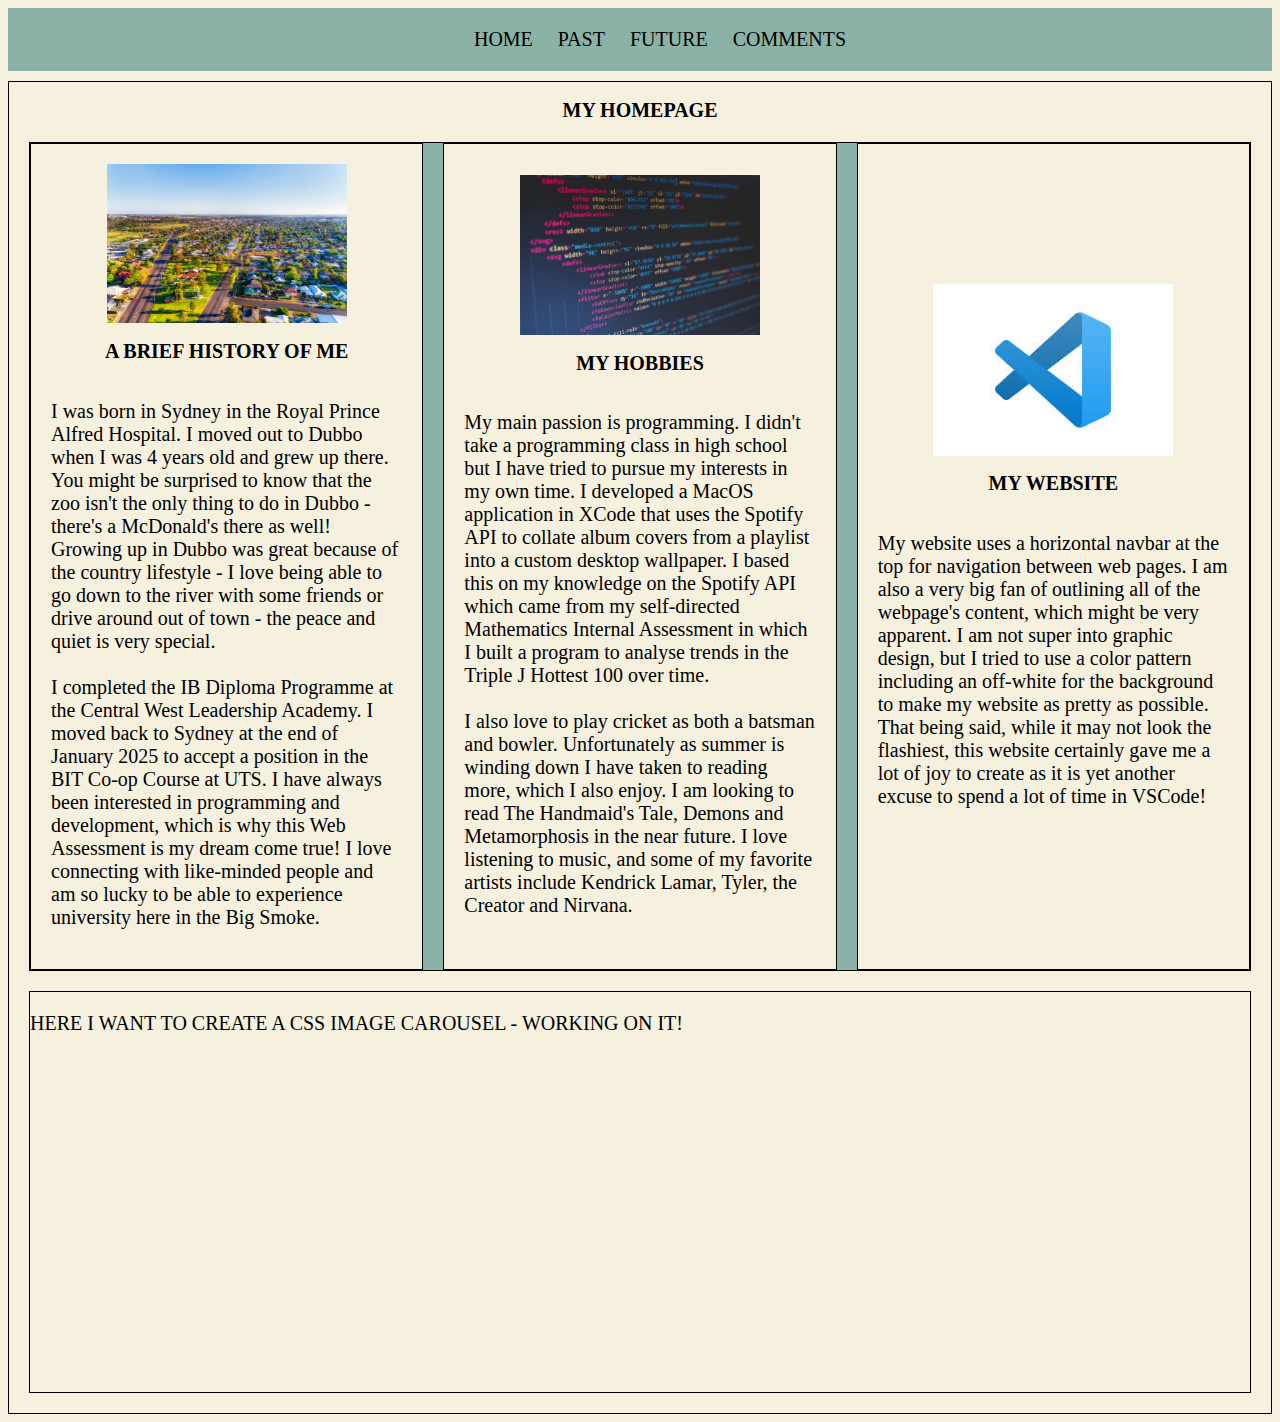
==== index.html @ bddf739b "draftCommit2" ====
<!DOCTYPE html>
<html>
    <head>
        <link rel="stylesheet" href="websystems.css"></link>
        <title>INDEX</title>
    </head>
    <body id="container">
        <div class="menu">
            <ul>
                <li class="menuListItems"><a href="index.html">HOME</a></li>
                <li class="menuListItems"><a href="past.html">PAST</a></li>
                <li class="menuListItems"><a href="future.html">FUTURE</a></li>
                <li class="menuListItems"><a href="comments.html">COMMENTS</a></li>
            </ul>
        </div>

        <div id="body">
            <h2>MY HOMEPAGE</h2>
            <div class="row">
                <div class="column">
                    <img src="dubbo.jpeg" alt="DUBBO">
                    <h2>A BRIEF HISTORY OF ME</h2>
                    <p>I was born in Sydney in the Royal Prince Alfred Hospital. I moved out to Dubbo
                        when I was 4 years old and grew up there. You might be surprised to know that 
                        the zoo isn't the only thing to do in Dubbo - there's a McDonald's there as well!
                        Growing up in Dubbo was great because of the country lifestyle - I love being able
                        to go down to the river with some friends or drive around out of town - the peace
                        and quiet is very special.

                        <br>
                        <br>

                        I completed the IB Diploma Programme at the Central West Leadership Academy. I moved 
                        back to Sydney at the end of January 2025 to accept a position in the BIT Co-op Course
                        at UTS. I have always been interested in programming and development, which is why this 
                        Web Assessment is my dream come true! I love connecting with like-minded people and am
                        so lucky to be able to experience university here in the Big Smoke.
                    </p> 
                </div>

                <div class="column">
                    <img src="programming.png" alt="PROGRAMMING">
                    <h2>MY HOBBIES</h2>
                    <p>My main passion is programming. I didn't take a programming class in high school but I
                        have tried to pursue my interests in my own time. I developed a MacOS application in XCode
                        that uses the Spotify API to collate album covers from a playlist into a custom desktop
                        wallpaper. I based this on my knowledge on the Spotify API which came from my self-directed 
                        Mathematics Internal Assessment in which I built a program to analyse trends in the Triple J 
                        Hottest 100 over time. 

                        <br><br>

                        I also love to play cricket as both a batsman and bowler. Unfortunately as summer is winding down
                        I have taken to reading more, which I also enjoy. I am looking to read The Handmaid's Tale, Demons
                        and Metamorphosis in the near future. I love listening to music, and some of my favorite artists include
                        Kendrick Lamar, Tyler, the Creator and Nirvana.
                    </p> 
                </div>

                <div class="column">
                    <img src="vscode.jpg" alt="VSCODE">
                    <h2>MY WEBSITE</h2>
                    <p>My website uses a horizontal navbar at the top for navigation between web pages. I am also a very big fan of 
                        outlining all of the webpage's content, which might be very apparent. I am not super into graphic design, but 
                        I tried to use a color pattern including an off-white for the background to make my website as pretty as possible.
                        That being said, while it may not look the flashiest, this website certainly gave me a lot of joy to create as it
                        is yet another excuse to spend a lot of time in VSCode!
                    </p> 
                </div>
            </div>

            <div class="carousel">
                <p>HERE I WANT TO CREATE A CSS IMAGE CAROUSEL - WORKING ON IT!</p>
            </div>
        </div>
    </body>
</html>
---- websystems.css ----
* {
    font-family: Verdana;
    font-size: 20px;
}

a {
    color: black;
    text-decoration: none;
}

a:hover {
    text-decoration: underline;
    font-style: italic;
}

a:active{
    color: blue;
}

#container {
    display: flex;
    flex-direction: column;
    gap: 0.5em;
    height: 100%;
    background-color: #F6F1DE;
    overflow: auto;
}

.menu {
    list-style-type: none;
    text-align: center;
    background-color: #8AB2A6;
}

.menuListItems {
    display: inline;
    padding: 0.5em;
}

#body {
    background-color: #F6F1DE;
    border: 1px solid black;
    flex-direction: column;
    flex-grow: 1;
}

#body h2 {
    text-align: center;
}

.row {
    display: flex;
    gap: 1em;
    background-color: #8AB2A6;
    border: 1px solid black;
    height: auto;
    min-height: 10em;
    margin: 1em;
    flex: 1;
    justify-content: center;
}

.column {
    flex: 1;
    background-color: #F6F1DE;
    padding: 1em;
    box-sizing: border-box;
    border: 1px solid black;
    display: flex;
    flex-direction: column;
    align-items: center;
    justify-content: center;
}

.column img {
    width: 12em;
}

.carousel {
    margin: 1em;
    height: 20em;
    background-color: #F6F1DE;
    border: 1px solid black;
}

.insertedRow {
    border: 1px solid black;
    width: 100%;
    flex: 1;
    padding: 0.5em;
    align-items: center;
    justify-content: center;
}

.separatedImage {
    margin: 1em;
}

#fullstack {
    width: 20em;
}

table, th, td {
    border: 1px solid black;
    border-collapse: collapse;
}

#descriptionStyles {
    flex-direction: column;
}
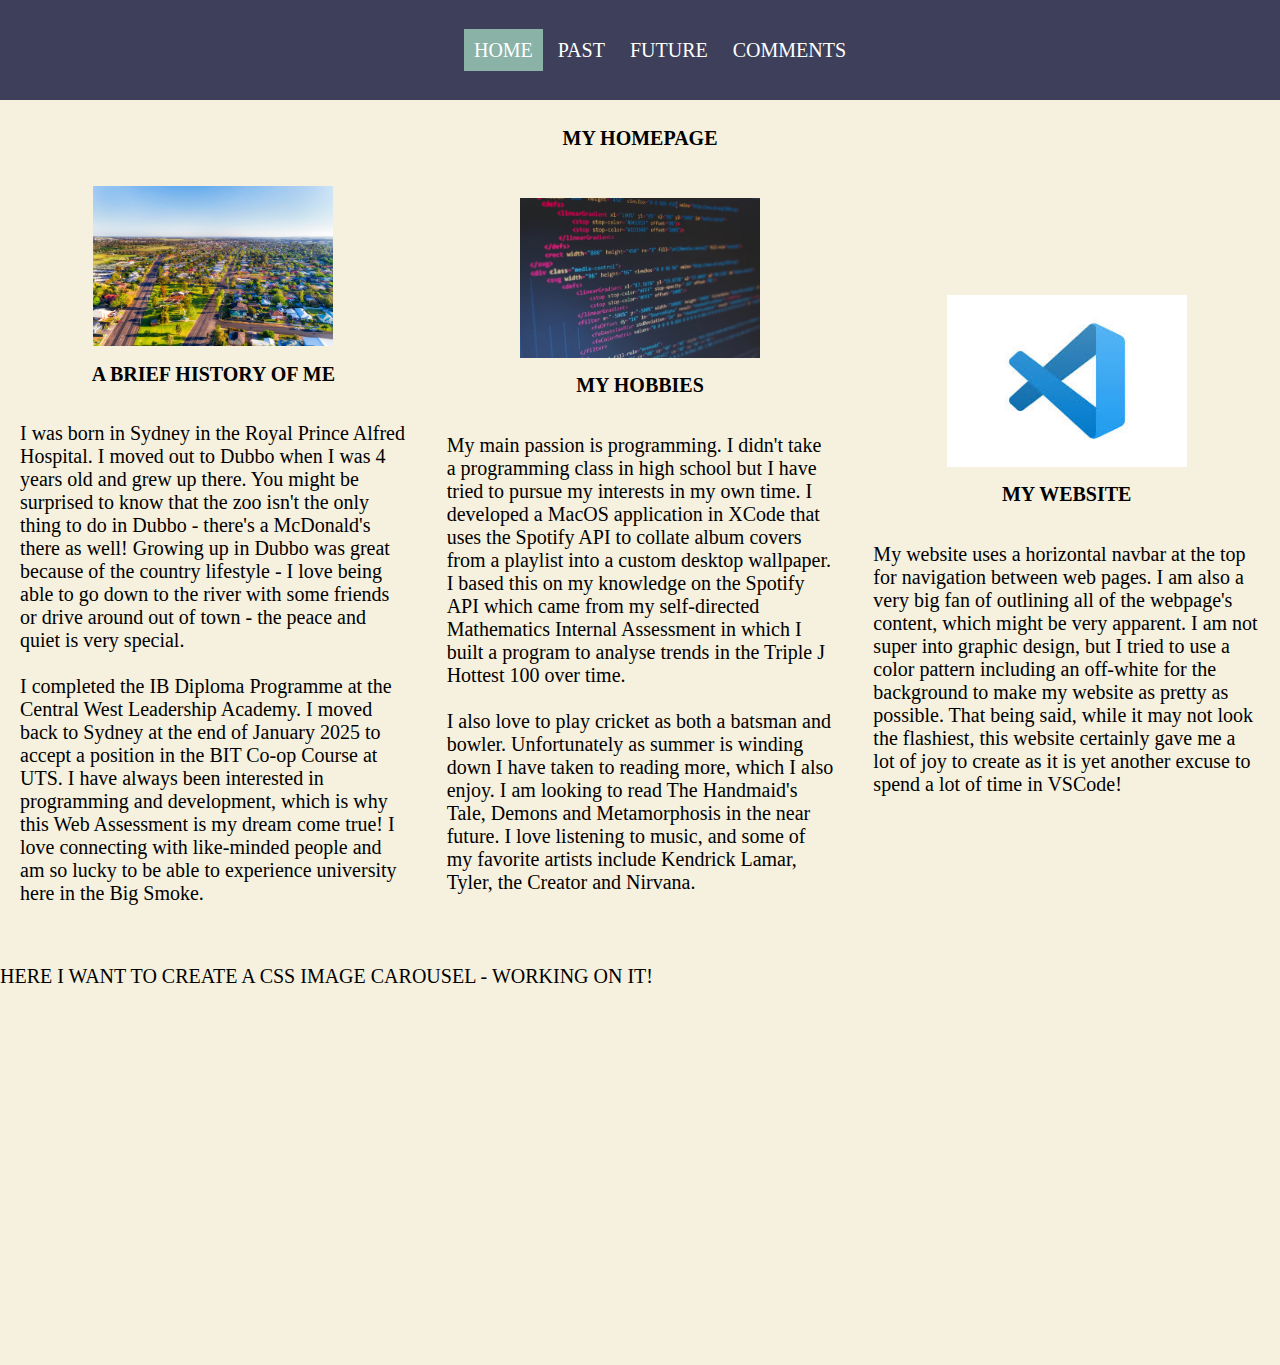
==== commit 42e12c63: "commit" ====
--- a/index.html
+++ b/index.html
@@ -1,13 +1,13 @@
 <!DOCTYPE html>
 <html>
     <head>
-        <link rel="stylesheet" href="websystems.css"></link>
+        <link rel="stylesheet" href="websystems.css">
         <title>INDEX</title>
     </head>
     <body id="container">
         <div class="menu">
             <ul>
-                <li class="menuListItems"><a href="index.html">HOME</a></li>
+                <li class="menuListItems" id="selectedPage"><a href="index.html">HOME</a></li>
                 <li class="menuListItems"><a href="past.html">PAST</a></li>
                 <li class="menuListItems"><a href="future.html">FUTURE</a></li>
                 <li class="menuListItems"><a href="comments.html">COMMENTS</a></li>
--- a/websystems.css
+++ b/websystems.css
@@ -22,14 +22,26 @@
     flex-direction: column;
     gap: 0.5em;
     height: 100%;
+    width: 100%;
     background-color: #F6F1DE;
     overflow: auto;
+    margin: 0;
 }
 
 .menu {
     list-style-type: none;
     text-align: center;
-    background-color: #8AB2A6;
+    background-color: #3E3F5B;
+    position: sticky;
+    top: 0;
+    height: 5em;
+    display: flex;
+    align-items: center;
+    justify-content: center;
+}
+
+.menu a {
+    color: white;
 }
 
 .menuListItems {
@@ -39,7 +51,6 @@
 
 #body {
     background-color: #F6F1DE;
-    border: 1px solid black;
     flex-direction: column;
     flex-grow: 1;
 }
@@ -50,12 +61,11 @@
 
 .row {
     display: flex;
-    gap: 1em;
+    /* gap: 1em; */
     background-color: #8AB2A6;
-    border: 1px solid black;
     height: auto;
     min-height: 10em;
-    margin: 1em;
+    /* margin: 1em; */
     flex: 1;
     justify-content: center;
 }
@@ -65,7 +75,6 @@
     background-color: #F6F1DE;
     padding: 1em;
     box-sizing: border-box;
-    border: 1px solid black;
     display: flex;
     flex-direction: column;
     align-items: center;
@@ -77,14 +86,12 @@
 }
 
 .carousel {
-    margin: 1em;
+    /* margin: 1em; */
     height: 20em;
     background-color: #F6F1DE;
-    border: 1px solid black;
 }
 
 .insertedRow {
-    border: 1px solid black;
     width: 100%;
     flex: 1;
     padding: 0.5em;
@@ -92,21 +99,24 @@
     justify-content: center;
 }
 
-.separatedImage {
-    margin: 1em;
-}
+/* .separatedImage {
+    margin: 1em; 
+} */
 
 #fullstack {
     width: 20em;
 }
 
 table, th, td {
-    border: 1px solid black;
     border-collapse: collapse;
 }
 
 #descriptionStyles {
     flex-direction: column;
+}
+
+#selectedPage {
+    background: #8AB2A6;
 }
 
 
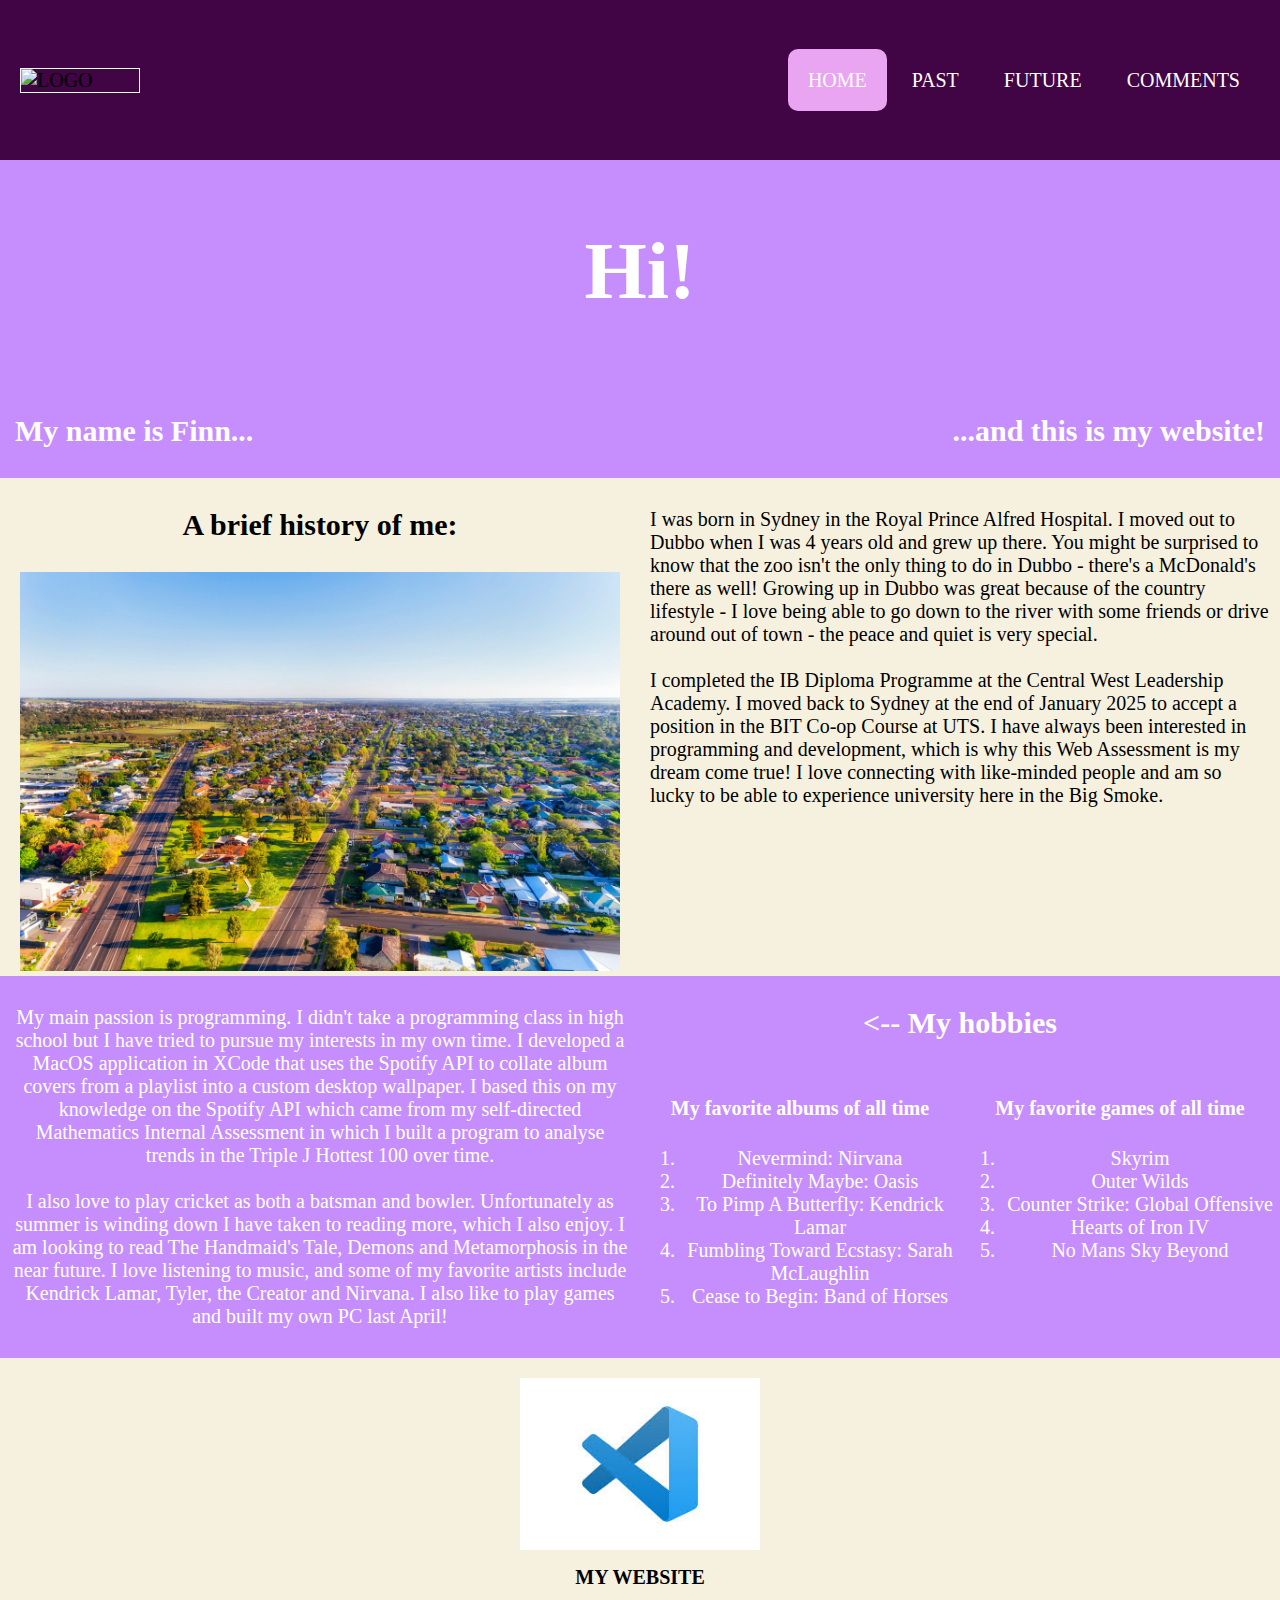
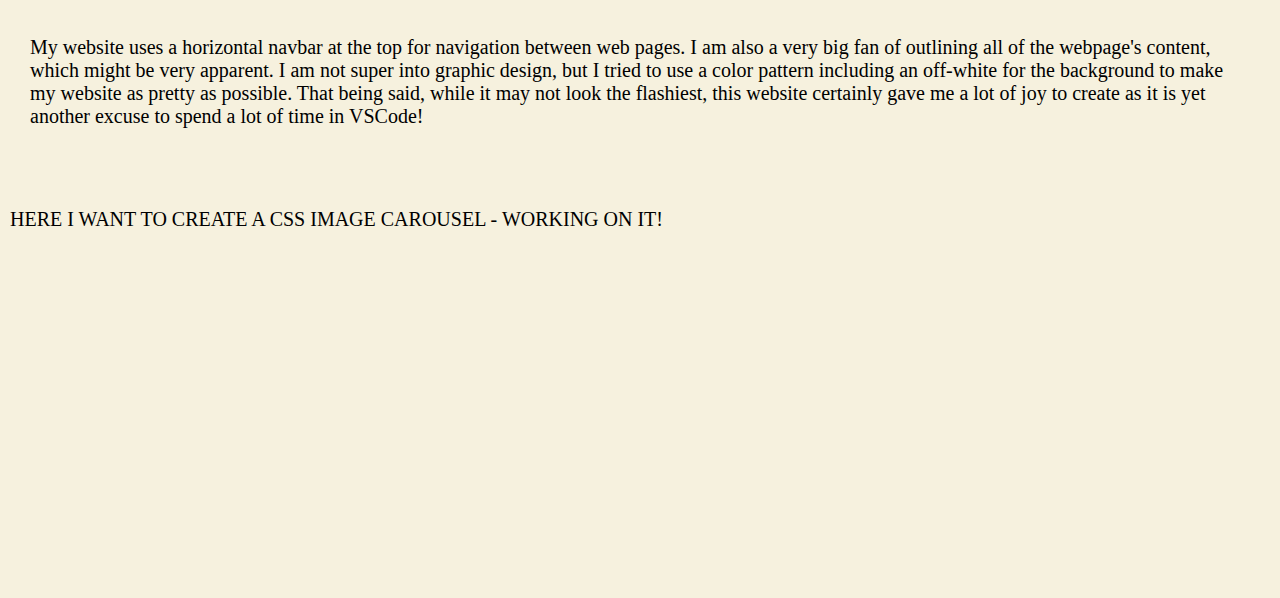
==== commit fb4afc7a: "bigupdate1" ====
--- a/index.html
+++ b/index.html
@@ -6,6 +6,7 @@
     </head>
     <body id="container">
         <div class="menu">
+            <img src="" alt="LOGO" class="logo">
             <ul>
                 <li class="menuListItems" id="selectedPage"><a href="index.html">HOME</a></li>
                 <li class="menuListItems"><a href="past.html">PAST</a></li>
@@ -15,58 +16,98 @@
         </div>
 
         <div id="body">
-            <h2>MY HOMEPAGE</h2>
             <div class="row">
-                <div class="column">
-                    <img src="dubbo.jpeg" alt="DUBBO">
-                    <h2>A BRIEF HISTORY OF ME</h2>
-                    <p>I was born in Sydney in the Royal Prince Alfred Hospital. I moved out to Dubbo
-                        when I was 4 years old and grew up there. You might be surprised to know that 
-                        the zoo isn't the only thing to do in Dubbo - there's a McDonald's there as well!
-                        Growing up in Dubbo was great because of the country lifestyle - I love being able
-                        to go down to the river with some friends or drive around out of town - the peace
-                        and quiet is very special.
+                <div class="full"><h2 id="hi">Hi!</h2></div>
 
-                        <br>
-                        <br>
+                <div class="split">
+                    <h3 class="subtext" id="seventy">My name is Finn...</h3>
+                    <h3 class="subtext" id="thirty">...and this is my website!</h3>
+                </div>
+            </div>
 
-                        I completed the IB Diploma Programme at the Central West Leadership Academy. I moved 
-                        back to Sydney at the end of January 2025 to accept a position in the BIT Co-op Course
-                        at UTS. I have always been interested in programming and development, which is why this 
-                        Web Assessment is my dream come true! I love connecting with like-minded people and am
-                        so lucky to be able to experience university here in the Big Smoke.
-                    </p> 
+            <div class="altrow">
+                <div class="split">
+                    <div class="center" id="fifty">
+                        <div id="full"><h3 class="subtext" id="centerAlign">A brief history of me:</h3></div>
+                        <img src="photos/dubbo.jpeg" alt="DUBBO">
+                    </div>
+                    <div id="fifty">
+                        <p>I was born in Sydney in the Royal Prince Alfred Hospital. I moved out to Dubbo
+                            when I was 4 years old and grew up there. You might be surprised to know that 
+                            the zoo isn't the only thing to do in Dubbo - there's a McDonald's there as well!
+                            Growing up in Dubbo was great because of the country lifestyle - I love being able
+                            to go down to the river with some friends or drive around out of town - the peace
+                            and quiet is very special.
+        
+                            <br>
+                            <br>
+        
+                            I completed the IB Diploma Programme at the Central West Leadership Academy. I moved 
+                            back to Sydney at the end of January 2025 to accept a position in the BIT Co-op Course
+                            at UTS. I have always been interested in programming and development, which is why this 
+                            Web Assessment is my dream come true! I love connecting with like-minded people and am
+                            so lucky to be able to experience university here in the Big Smoke.
+                        </p> 
+                    </div>
                 </div>
+            </div>
 
-                <div class="column">
-                    <img src="programming.png" alt="PROGRAMMING">
-                    <h2>MY HOBBIES</h2>
-                    <p>My main passion is programming. I didn't take a programming class in high school but I
-                        have tried to pursue my interests in my own time. I developed a MacOS application in XCode
-                        that uses the Spotify API to collate album covers from a playlist into a custom desktop
-                        wallpaper. I based this on my knowledge on the Spotify API which came from my self-directed 
-                        Mathematics Internal Assessment in which I built a program to analyse trends in the Triple J 
-                        Hottest 100 over time. 
+            <div class="row">
+                <div class="split">
+                    <div class="center" id="fifty">
+                        <p>My main passion is programming. I didn't take a programming class in high school but I
+                            have tried to pursue my interests in my own time. I developed a MacOS application in XCode
+                            that uses the Spotify API to collate album covers from a playlist into a custom desktop
+                            wallpaper. I based this on my knowledge on the Spotify API which came from my self-directed 
+                            Mathematics Internal Assessment in which I built a program to analyse trends in the Triple J 
+                            Hottest 100 over time. 
+        
+                            <br><br>
+        
+                            I also love to play cricket as both a batsman and bowler. Unfortunately as summer is winding down
+                            I have taken to reading more, which I also enjoy. I am looking to read The Handmaid's Tale, Demons
+                            and Metamorphosis in the near future. I love listening to music, and some of my favorite artists include
+                            Kendrick Lamar, Tyler, the Creator and Nirvana. I also like to play games and built my own PC last April!
+                        </p> 
+                    </div>
+                    <div class="center" id="fifty">
+                        <div id="full"><h3 class="subtext" id="centerAlign">&lt;-- My hobbies</h3></div>
+                        <div class="split">
+                            <div id="fifty">
+                                <h4>My favorite albums of all time</h4>
+                                <ol>
+                                    <li>Nevermind: Nirvana</li>
+                                    <li>Definitely Maybe: Oasis</li>
+                                    <li>To Pimp A Butterfly: Kendrick Lamar</li>
+                                    <li>Fumbling Toward Ecstasy: Sarah McLaughlin</li>
+                                    <li>Cease to Begin: Band of Horses</li>
+                                </ol>
+                            </div>
+                            <div id="fifty">
+                                <h4>My favorite games of all time</h4>
+                                <ol>
+                                    <li>Skyrim</li>
+                                    <li>Outer Wilds</li>
+                                    <li>Counter Strike: Global Offensive</li>
+                                    <li>Hearts of Iron IV</li>
+                                    <li>No Mans Sky Beyond</li>
+                                </ol>
+                            </div>
+                        </div>
+                    </div>
+                </div>
+            </div>
 
-                        <br><br>
 
-                        I also love to play cricket as both a batsman and bowler. Unfortunately as summer is winding down
-                        I have taken to reading more, which I also enjoy. I am looking to read The Handmaid's Tale, Demons
-                        and Metamorphosis in the near future. I love listening to music, and some of my favorite artists include
-                        Kendrick Lamar, Tyler, the Creator and Nirvana.
-                    </p> 
-                </div>
-
-                <div class="column">
-                    <img src="vscode.jpg" alt="VSCODE">
-                    <h2>MY WEBSITE</h2>
-                    <p>My website uses a horizontal navbar at the top for navigation between web pages. I am also a very big fan of 
-                        outlining all of the webpage's content, which might be very apparent. I am not super into graphic design, but 
-                        I tried to use a color pattern including an off-white for the background to make my website as pretty as possible.
-                        That being said, while it may not look the flashiest, this website certainly gave me a lot of joy to create as it
-                        is yet another excuse to spend a lot of time in VSCode!
-                    </p> 
-                </div>
+            <div class="column">
+                <img src="vscode.jpg" alt="VSCODE">
+                <h2>MY WEBSITE</h2>
+                <p>My website uses a horizontal navbar at the top for navigation between web pages. I am also a very big fan of 
+                    outlining all of the webpage's content, which might be very apparent. I am not super into graphic design, but 
+                    I tried to use a color pattern including an off-white for the background to make my website as pretty as possible.
+                    That being said, while it may not look the flashiest, this website certainly gave me a lot of joy to create as it
+                    is yet another excuse to spend a lot of time in VSCode!
+                </p> 
             </div>
 
             <div class="carousel">
--- a/websystems.css
+++ b/websystems.css
@@ -1,6 +1,7 @@
 * {
     font-family: Verdana;
     font-size: 20px;
+    box-sizing: border-box;
 }
 
 a {
@@ -8,6 +9,10 @@
     text-decoration: none;
 }
 
+p {
+    padding: 0.5em;
+}
+
 a:hover {
     text-decoration: underline;
     font-style: italic;
@@ -17,10 +22,18 @@
     color: blue;
 }
 
+li {
+    border-radius: 10px;
+}
+
+img {
+    width: 30em;
+}
+
 #container {
     display: flex;
     flex-direction: column;
-    gap: 0.5em;
+    /* gap: 0.5em; */
     height: 100%;
     width: 100%;
     background-color: #F6F1DE;
@@ -29,15 +42,19 @@
 }
 
 .menu {
-    list-style-type: none;
-    text-align: center;
-    background-color: #3E3F5B;
+    background-color: #410445;
     position: sticky;
     top: 0;
-    height: 5em;
+    height: 8em;
     display: flex;
     align-items: center;
-    justify-content: center;
+    justify-content: space-between;
+}
+
+.menu ul {
+    list-style-type: none;
+    text-align: center;
+    margin-right: 1em;
 }
 
 .menu a {
@@ -46,7 +63,13 @@
 
 .menuListItems {
     display: inline;
-    padding: 0.5em;
+    padding: 1em;
+}
+
+.logo {
+    width: 6em;
+    border: 1px solid white;
+    margin-left: 1em;
 }
 
 #body {
@@ -61,13 +84,66 @@
 
 .row {
     display: flex;
-    /* gap: 1em; */
-    background-color: #8AB2A6;
+    flex-direction: column;
+    background-color: #C68EFD;
     height: auto;
     min-height: 10em;
-    /* margin: 1em; */
+    justify-content: space-between;
+    color: white;
+    font-size: 26px;
+}
+
+.altrow {
+    display: flex;
+    background-color: #F6F1DE;
+    height: auto;
+    min-height: 10em;
+    justify-content: space-between;
+    font-size: 26px;
+}
+
+.full {
+    width: 100%;
+}
+
+#centerAlign {
+    text-align: center;
+}
+
+#hi {
+    font-size: 4em;
+}
+
+.split {
+    display: flex;
+    justify-content: center;
     flex: 1;
-    justify-content: center;
+}
+
+.subtext {
+    font-size: 1.5em;
+}
+
+#seventy {
+    margin-left: 0.5em;
+    flex: 7;
+}
+
+#thirty {
+    display: flex;
+    flex: 3;
+    justify-content: flex-end;
+    margin-right: 0.5em;
+}
+
+#fifty {
+    flex: 5;
+}
+
+.center {
+    display: inline-block;
+    text-align: center;
+    vertical-align: middle;
 }
 
 .column {
@@ -116,14 +192,14 @@
 }
 
 #selectedPage {
-    background: #8AB2A6;
-}
-
-
-
-
-
-
-
-
-
+    background: #E9A5F1;
+}
+
+
+
+
+
+
+
+
+
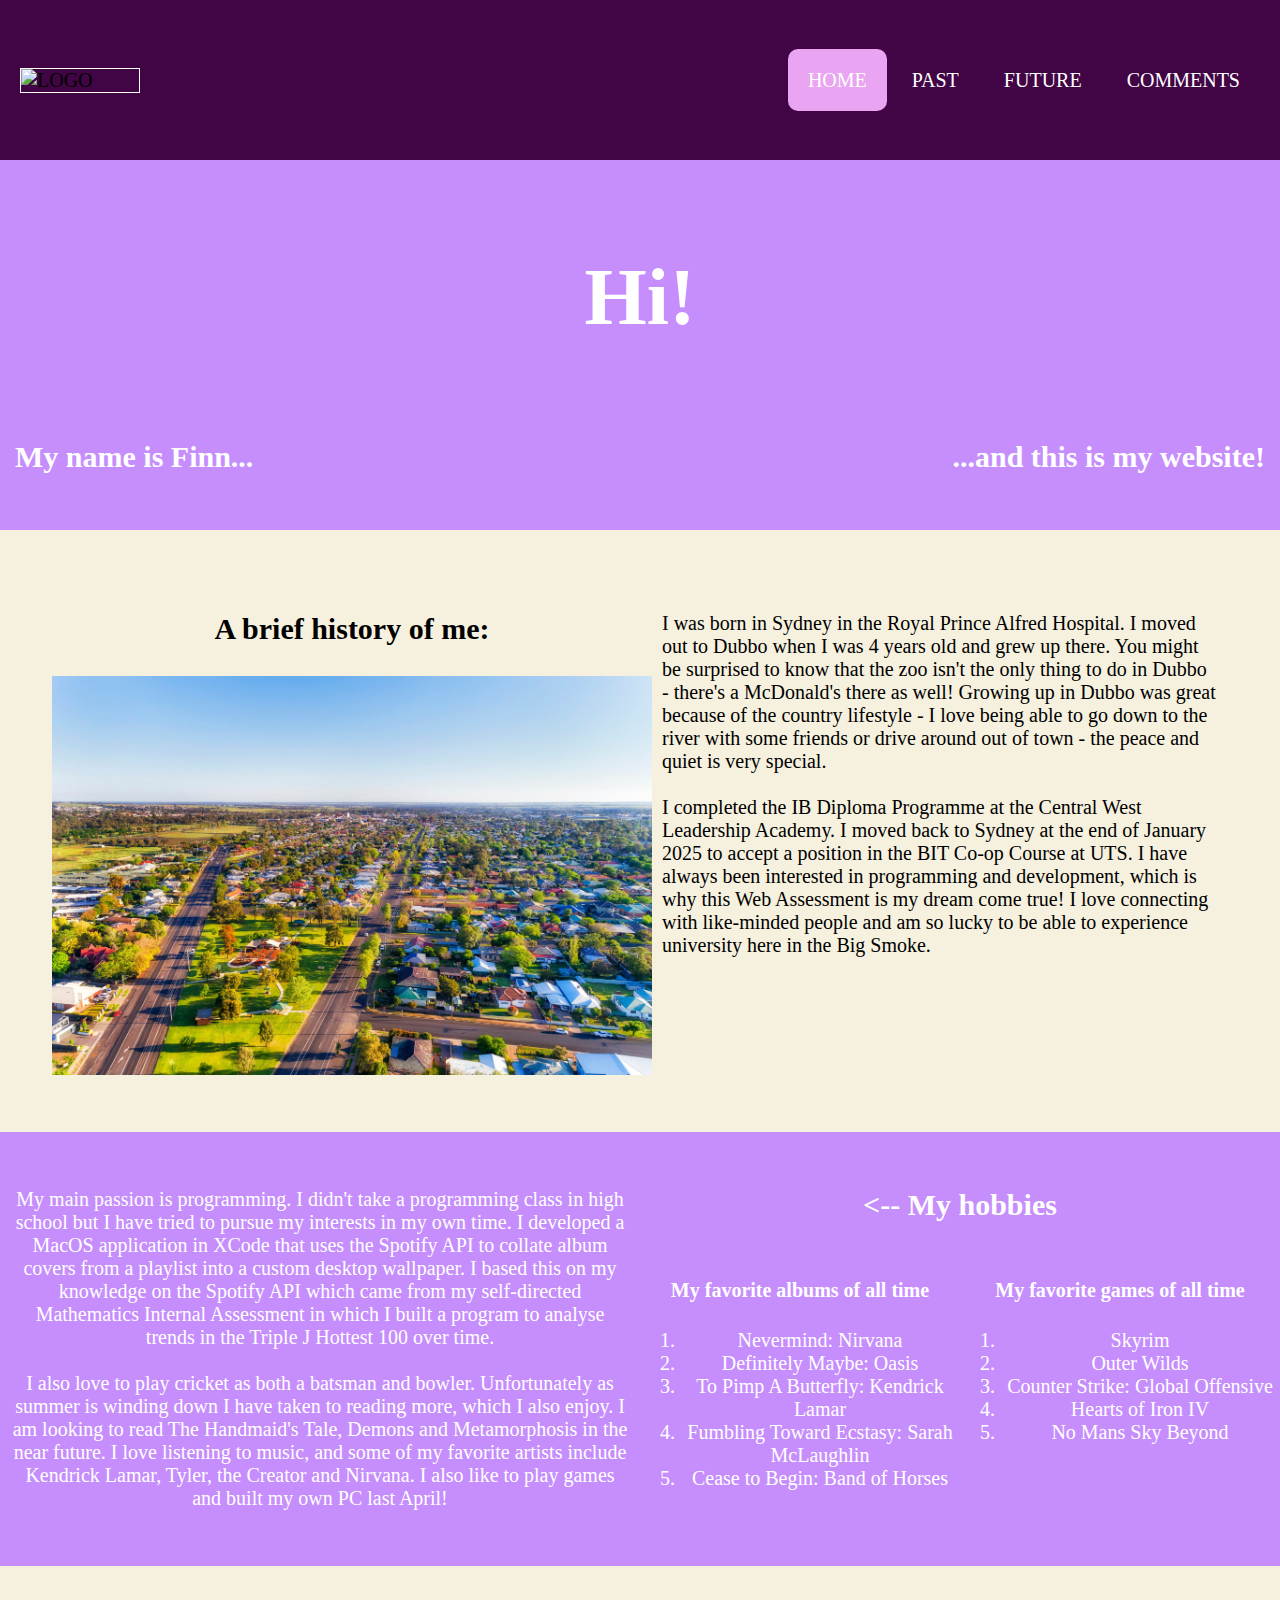
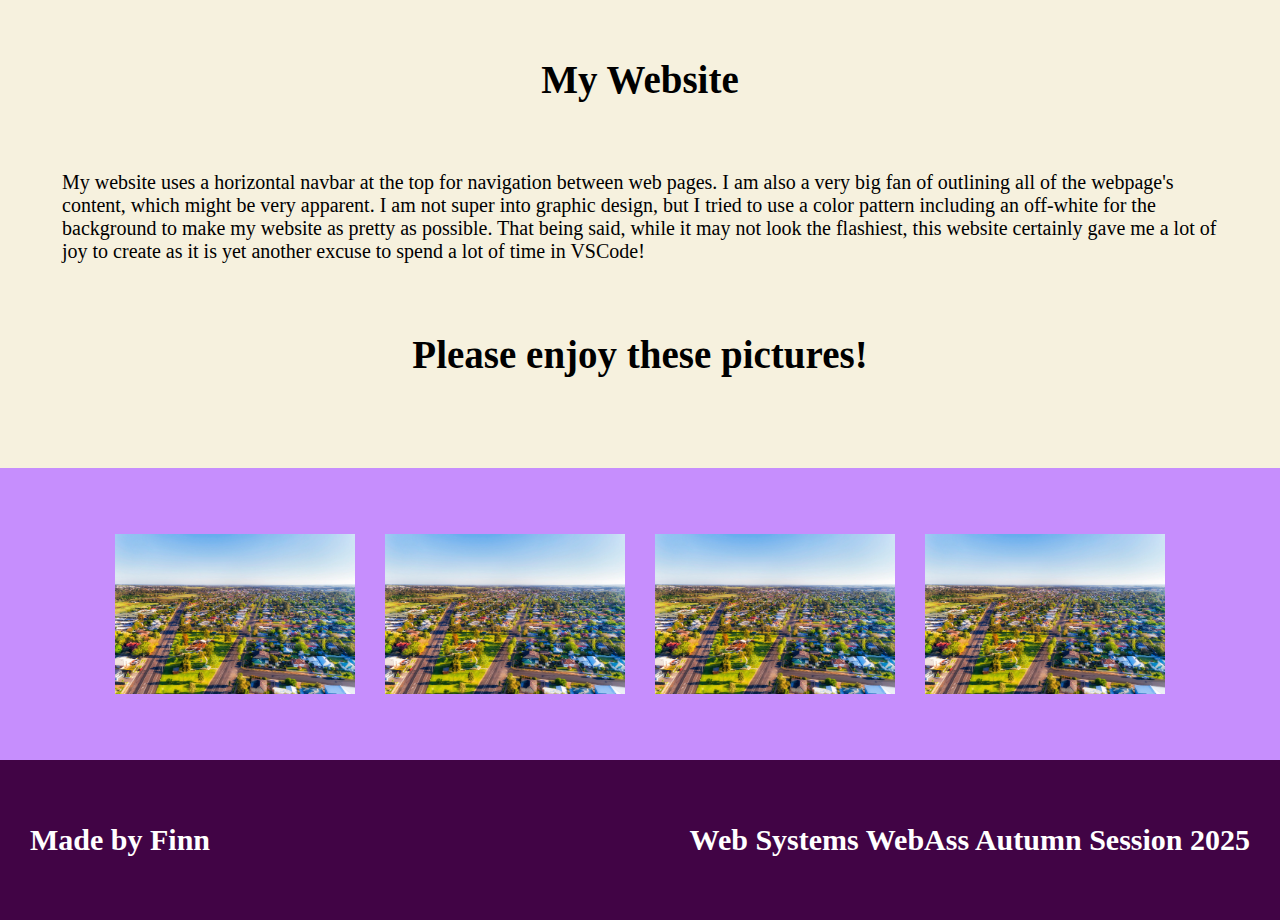
==== commit 2896a158: "sbc" ====
--- a/index.html
+++ b/index.html
@@ -97,21 +97,30 @@
                     </div>
                 </div>
             </div>
-
-
-            <div class="column">
-                <img src="vscode.jpg" alt="VSCODE">
-                <h2>MY WEBSITE</h2>
+            
+            <div class="altrow" id="column">
+                <h3 class="subtext" id="centerAlign">My Website</h3>
                 <p>My website uses a horizontal navbar at the top for navigation between web pages. I am also a very big fan of 
                     outlining all of the webpage's content, which might be very apparent. I am not super into graphic design, but 
                     I tried to use a color pattern including an off-white for the background to make my website as pretty as possible.
                     That being said, while it may not look the flashiest, this website certainly gave me a lot of joy to create as it
                     is yet another excuse to spend a lot of time in VSCode!
-                </p> 
+                </p>
+                <h3 class="subtext" id="centerAlign">Please enjoy these pictures!</h3>
             </div>
 
-            <div class="carousel">
-                <p>HERE I WANT TO CREATE A CSS IMAGE CAROUSEL - WORKING ON IT!</p>
+            <div class="row">
+                <div class="carousel">
+                    <img src="photos/dubbo.jpeg">
+                    <img src="photos/dubbo.jpeg">
+                    <img src="photos/dubbo.jpeg">
+                    <img src="photos/dubbo.jpeg">
+                </div>
+            </div>
+
+            <div class="menu">
+                <h3 class="subtext" id="footerText">Made by Finn</h3>
+                <h3 class="subtext" id="footerText">Web Systems WebAss Autumn Session 2025</h3>
             </div>
         </div>
     </body>
--- a/websystems.css
+++ b/websystems.css
@@ -91,6 +91,7 @@
     justify-content: space-between;
     color: white;
     font-size: 26px;
+    padding: 1em 0 1em 0;
 }
 
 .altrow {
@@ -100,6 +101,7 @@
     min-height: 10em;
     justify-content: space-between;
     font-size: 26px;
+    padding: 2em;
 }
 
 .full {
@@ -129,6 +131,10 @@
     flex: 7;
 }
 
+#twenty {
+    flex: 2;
+}
+
 #thirty {
     display: flex;
     flex: 3;
@@ -136,6 +142,10 @@
     margin-right: 0.5em;
 }
 
+#forty {
+    flex: 4;
+}
+
 #fifty {
     flex: 5;
 }
@@ -146,6 +156,34 @@
     vertical-align: middle;
 }
 
+#column {
+    display: flex;
+    flex-direction: column;
+}
+
+.carousel {
+    display: flex;
+    padding: 2em;
+    align-items: center;
+    justify-content: center;
+    gap: 1.5em;
+}
+
+.carousel img {
+    width: 20%;
+}
+
+.carousel img:hover {
+    width: 30%;
+}
+
+#footerText {
+    color: white;
+    margin-left: 1em;
+    margin-right: 1em;
+}
+
+
 .column {
     flex: 1;
     background-color: #F6F1DE;
@@ -161,11 +199,6 @@
     width: 12em;
 }
 
-.carousel {
-    /* margin: 1em; */
-    height: 20em;
-    background-color: #F6F1DE;
-}
 
 .insertedRow {
     width: 100%;
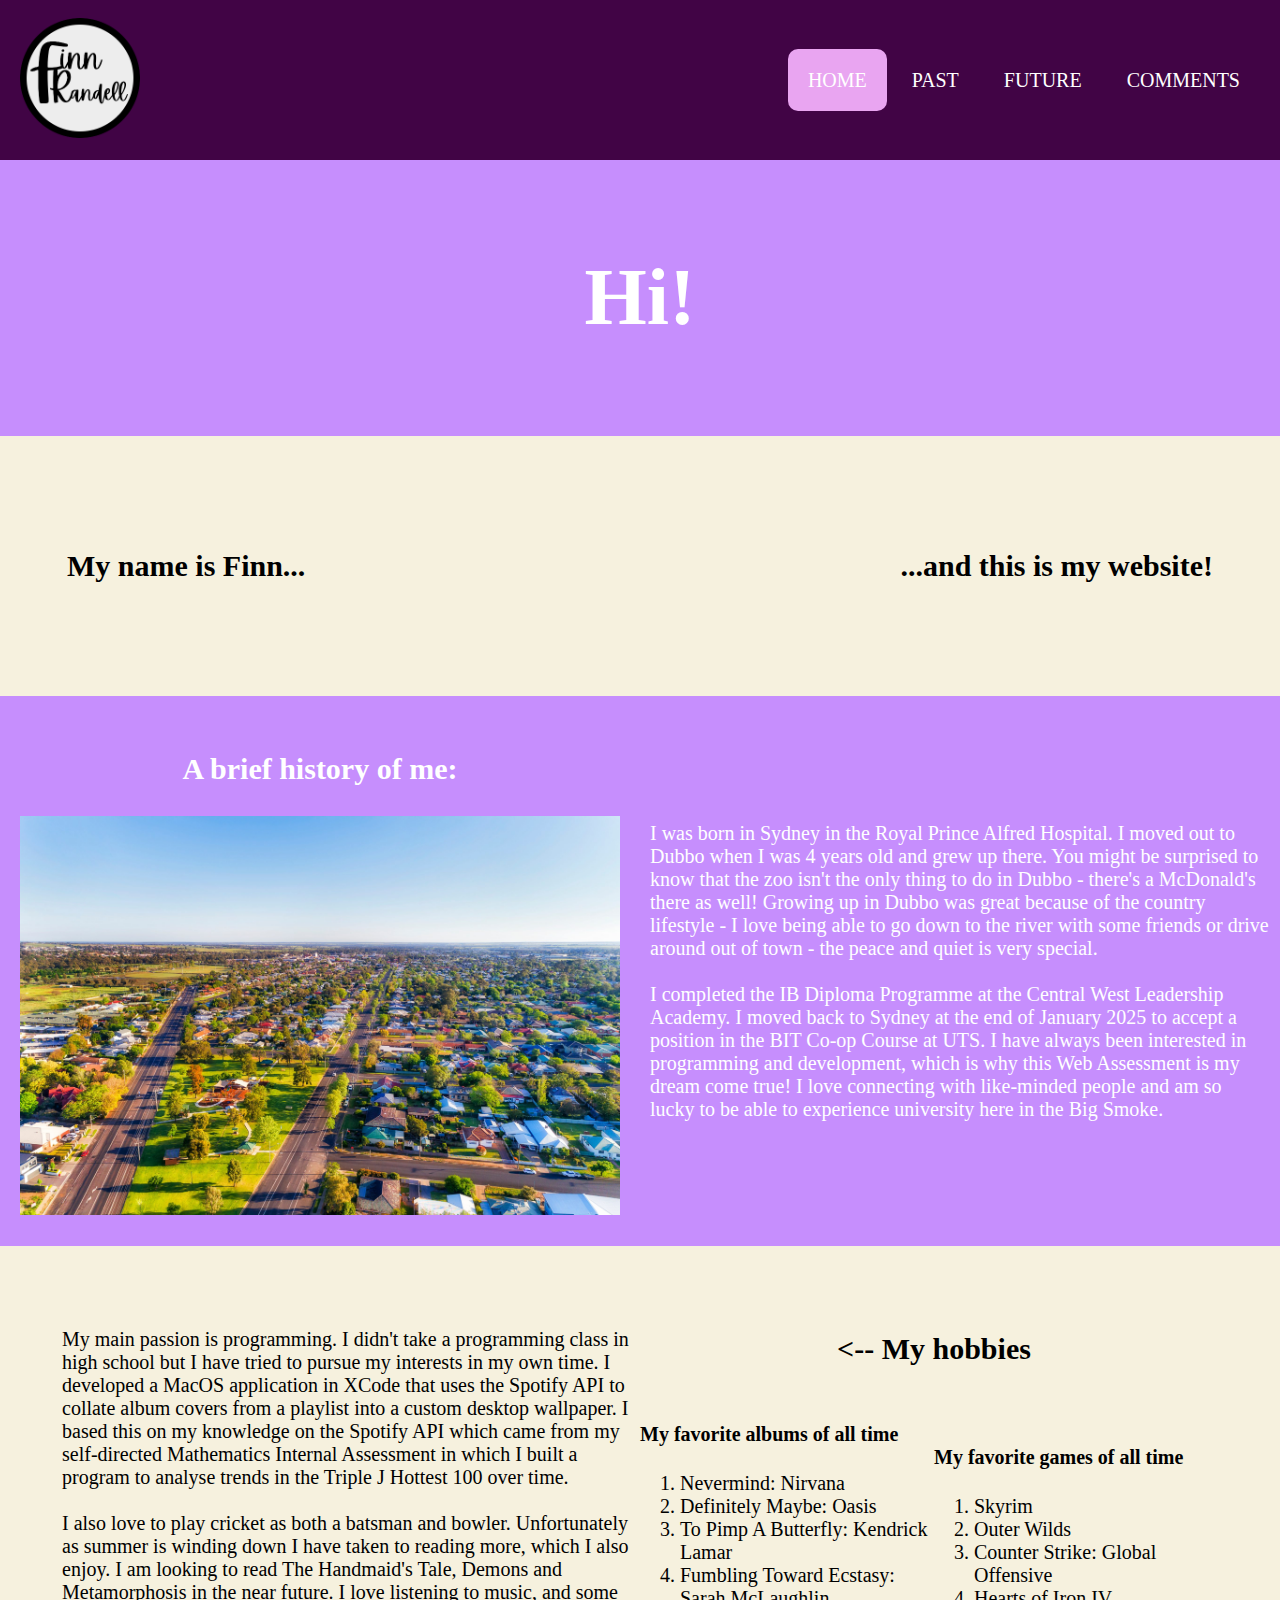
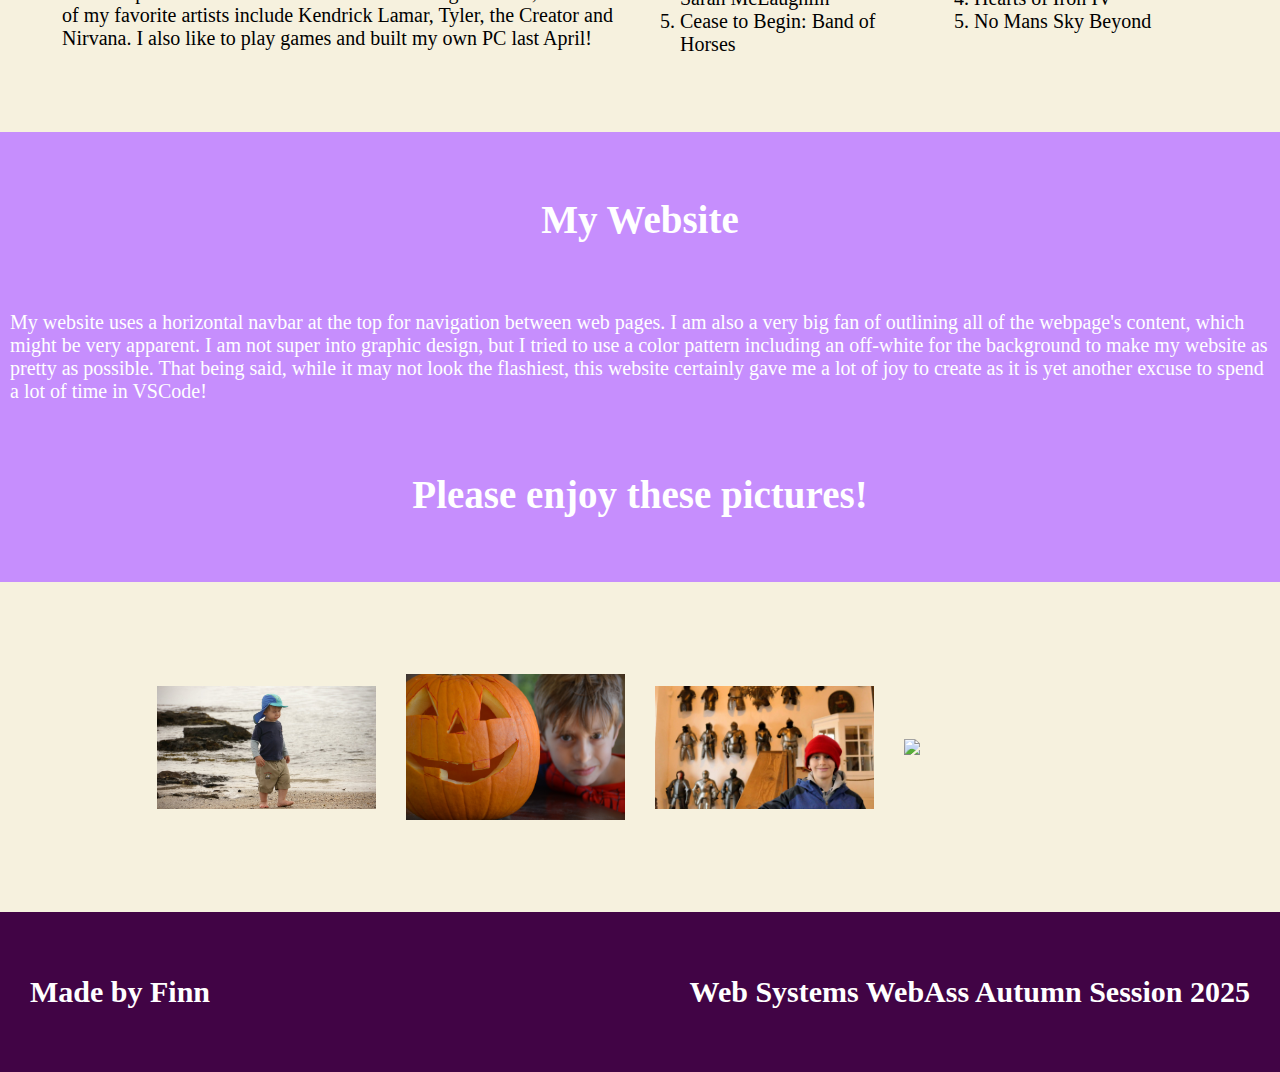
==== commit e3d3a41d: "idfcanymore" ====
--- a/index.html
+++ b/index.html
@@ -6,7 +6,7 @@
     </head>
     <body id="container">
         <div class="menu">
-            <img src="" alt="LOGO" class="logo">
+            <a href="index.html"><img src="photos/LOGO.png" alt="LOGO" class="logo"></a>
             <ul>
                 <li class="menuListItems" id="selectedPage"><a href="index.html">HOME</a></li>
                 <li class="menuListItems"><a href="past.html">PAST</a></li>
@@ -18,14 +18,16 @@
         <div id="body">
             <div class="row">
                 <div class="full"><h2 id="hi">Hi!</h2></div>
-
+            </div>
+            
+            <div class="altrow">
                 <div class="split">
                     <h3 class="subtext" id="seventy">My name is Finn...</h3>
                     <h3 class="subtext" id="thirty">...and this is my website!</h3>
                 </div>
             </div>
 
-            <div class="altrow">
+            <div class="row">
                 <div class="split">
                     <div class="center" id="fifty">
                         <div id="full"><h3 class="subtext" id="centerAlign">A brief history of me:</h3></div>
@@ -52,9 +54,9 @@
                 </div>
             </div>
 
-            <div class="row">
+            <div class="altrow">
                 <div class="split">
-                    <div class="center" id="fifty">
+                    <div id="fifty">
                         <p>My main passion is programming. I didn't take a programming class in high school but I
                             have tried to pursue my interests in my own time. I developed a MacOS application in XCode
                             that uses the Spotify API to collate album covers from a playlist into a custom desktop
@@ -70,7 +72,7 @@
                             Kendrick Lamar, Tyler, the Creator and Nirvana. I also like to play games and built my own PC last April!
                         </p> 
                     </div>
-                    <div class="center" id="fifty">
+                    <div id="fifty">
                         <div id="full"><h3 class="subtext" id="centerAlign">&lt;-- My hobbies</h3></div>
                         <div class="split">
                             <div id="fifty">
@@ -98,7 +100,7 @@
                 </div>
             </div>
             
-            <div class="altrow" id="column">
+            <div class="row" id="column">
                 <h3 class="subtext" id="centerAlign">My Website</h3>
                 <p>My website uses a horizontal navbar at the top for navigation between web pages. I am also a very big fan of 
                     outlining all of the webpage's content, which might be very apparent. I am not super into graphic design, but 
@@ -109,12 +111,12 @@
                 <h3 class="subtext" id="centerAlign">Please enjoy these pictures!</h3>
             </div>
 
-            <div class="row">
+            <div class="altrow">
                 <div class="carousel">
-                    <img src="photos/dubbo.jpeg">
-                    <img src="photos/dubbo.jpeg">
-                    <img src="photos/dubbo.jpeg">
-                    <img src="photos/dubbo.jpeg">
+                    <img src="photos/beach.JPG">
+                    <img src="photos/pumpkin.JPG">
+                    <img src="photos/meersburg.JPG">
+                    <img src="photos/crying.jpg">
                 </div>
             </div>
 
--- a/websystems.css
+++ b/websystems.css
@@ -68,7 +68,6 @@
 
 .logo {
     width: 6em;
-    border: 1px solid white;
     margin-left: 1em;
 }
 
@@ -119,6 +118,7 @@
 .split {
     display: flex;
     justify-content: center;
+    align-items: center;
     flex: 1;
 }
 
@@ -144,6 +144,7 @@
 
 #forty {
     flex: 4;
+    margin-right: 1em;
 }
 
 #fifty {
@@ -183,6 +184,63 @@
     margin-right: 1em;
 }
 
+#subtitle {
+    font-size: 3em;
+}
+
+#arduino {
+    font-size: 1.5em;
+}
+
+#highschool {
+    width: 20em;
+}
+
+#PC {
+    font-size: 3em;
+}
+
+#Specs {
+    margin-left: 1em;
+}
+
+#wow {
+    margin-left: 10%;
+}
+
+#amazing {
+    margin-left: 60%;
+}
+
+#incredible {
+    margin-left: 25%;
+}
+
+.pcText {
+    font-size: 1.5em;
+}
+
+.pcText:hover {
+    font-size: 2em;
+    color: #410445;
+}
+
+#developed {
+    margin-left: 1em;
+    font-size: 1.5em;
+}
+
+#cyber {
+    font-size: 1.5em;
+}
+
+#internship {
+    font-size: 1.5em;
+}
+
+#priorities {
+    font-size: 1.2em;
+}
 
 .column {
     flex: 1;
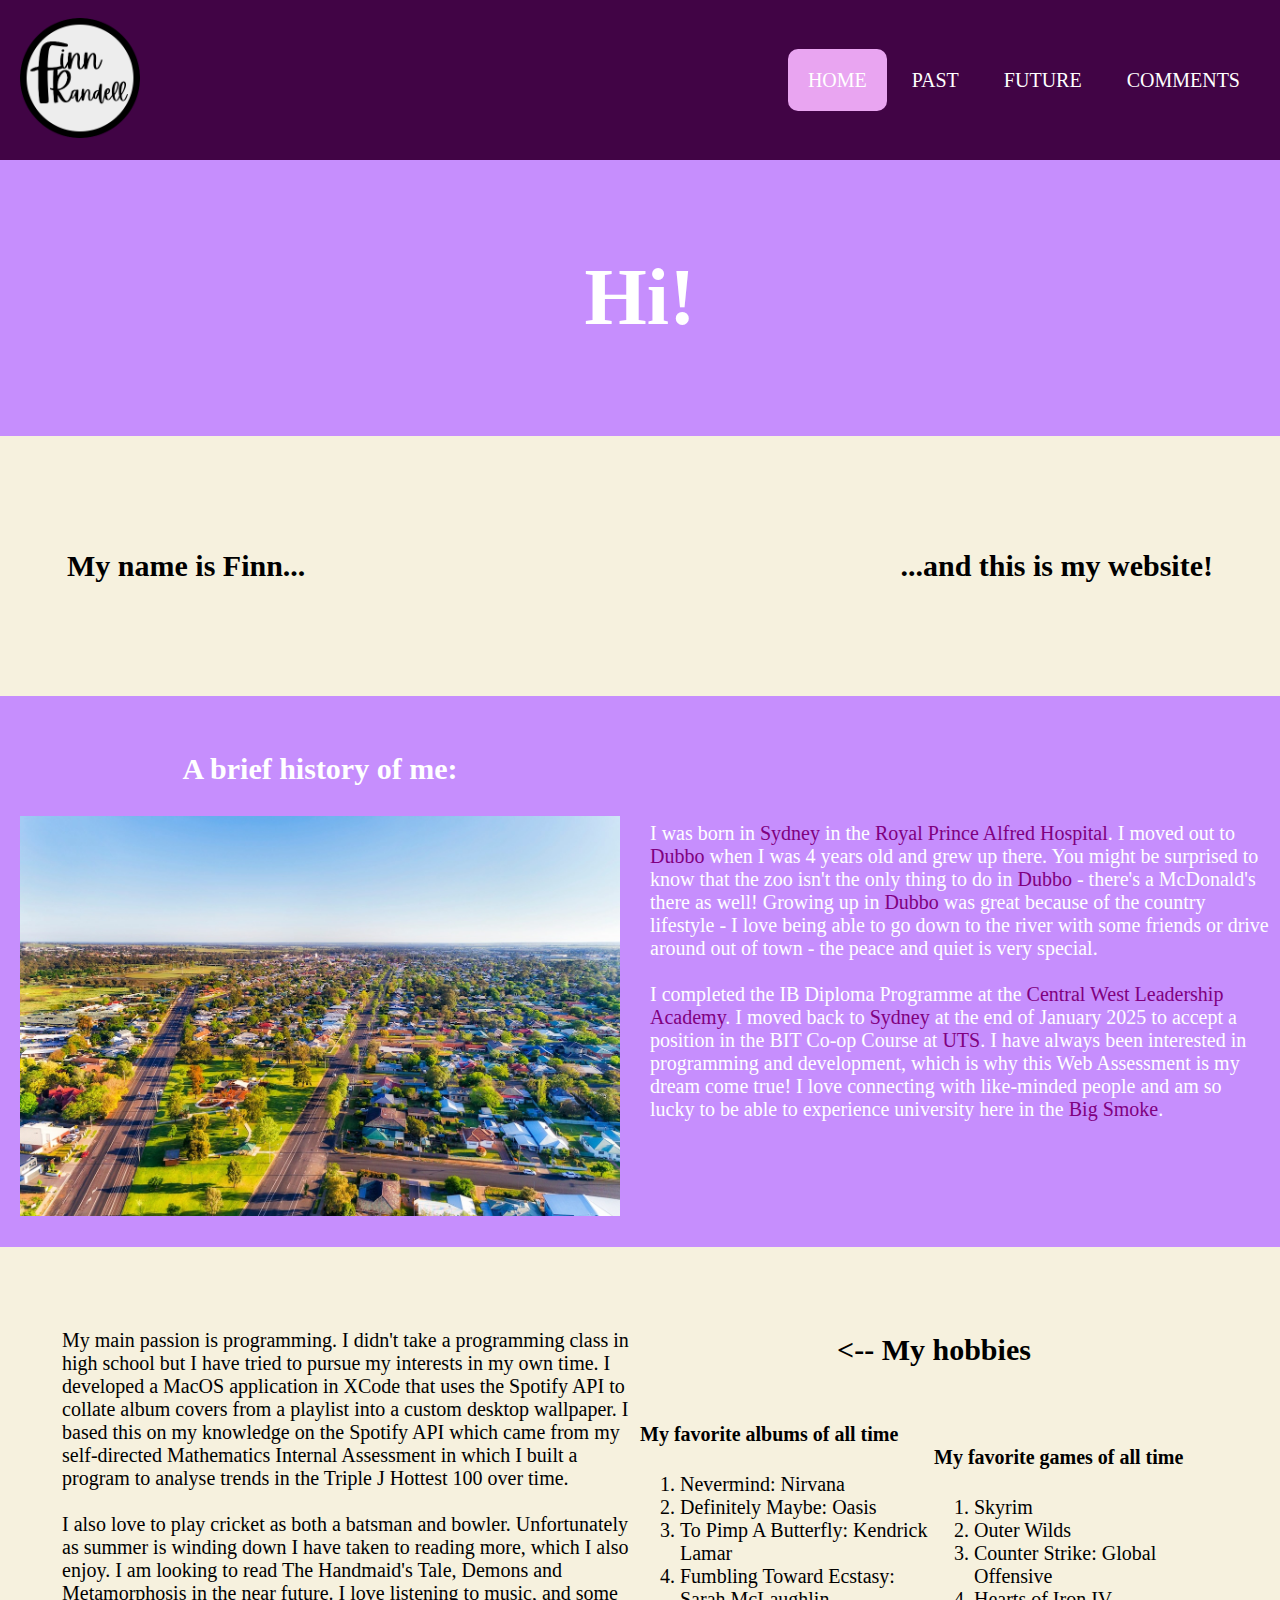
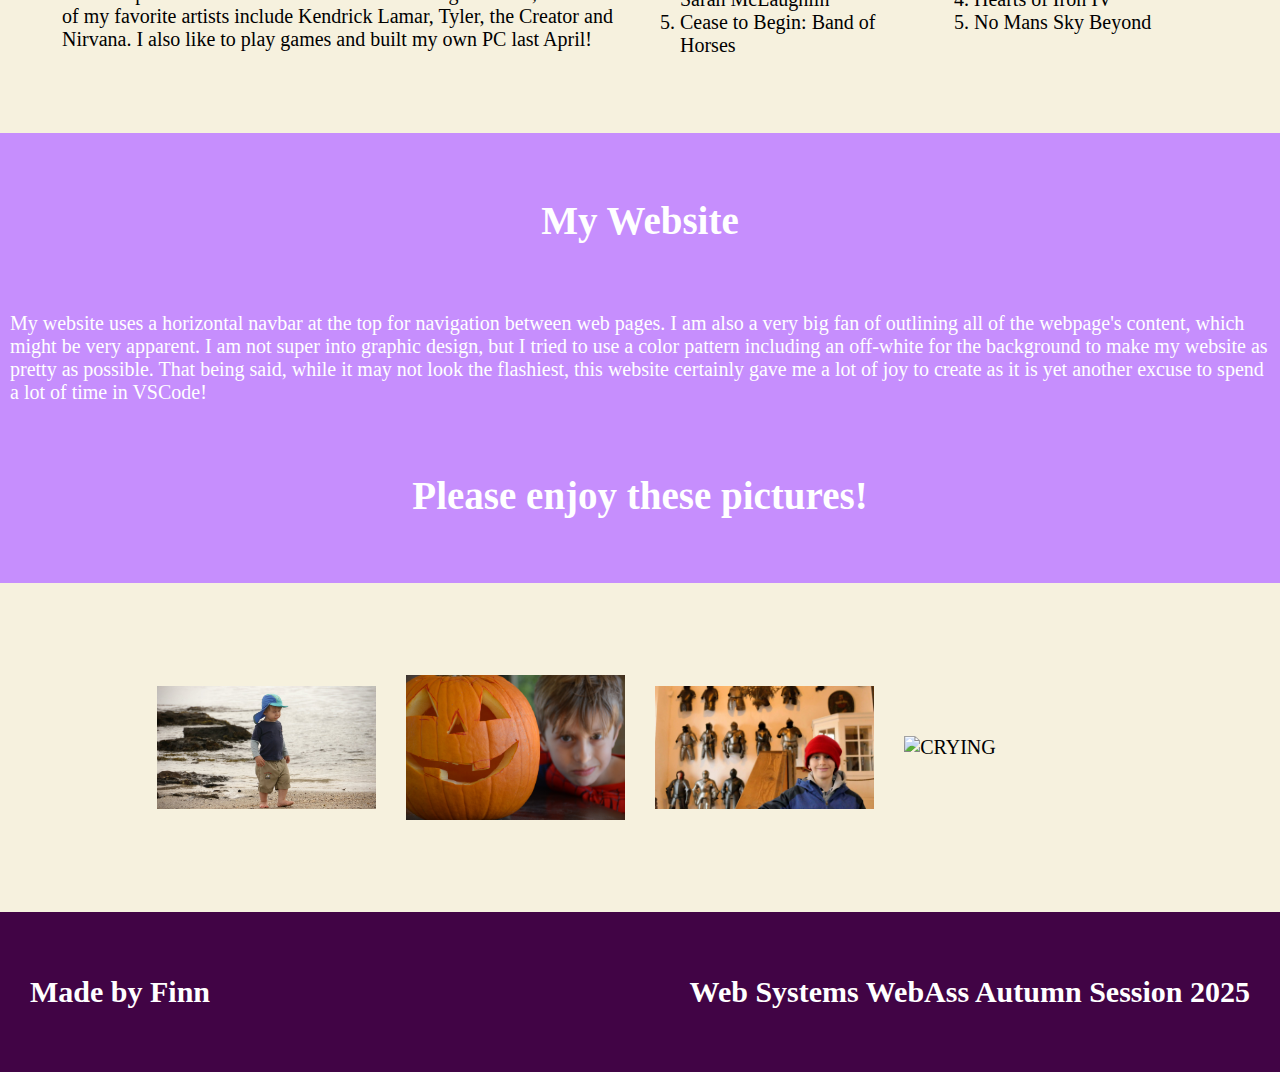
==== commit 75101514: "FINAL" ====
--- a/index.html
+++ b/index.html
@@ -34,21 +34,21 @@
                         <img src="photos/dubbo.jpeg" alt="DUBBO">
                     </div>
                     <div id="fifty">
-                        <p>I was born in Sydney in the Royal Prince Alfred Hospital. I moved out to Dubbo
+                        <p>I was born in <span class="placeSpan">Sydney</span> in the <span class="placeSpan">Royal Prince Alfred Hospital</span>. I moved out to <span class="placeSpan">Dubbo</span>
                             when I was 4 years old and grew up there. You might be surprised to know that 
-                            the zoo isn't the only thing to do in Dubbo - there's a McDonald's there as well!
-                            Growing up in Dubbo was great because of the country lifestyle - I love being able
+                            the zoo isn't the only thing to do in <span class="placeSpan">Dubbo</span> - there's a McDonald's there as well!
+                            Growing up in <span class="placeSpan">Dubbo</span> was great because of the country lifestyle - I love being able
                             to go down to the river with some friends or drive around out of town - the peace
                             and quiet is very special.
         
                             <br>
                             <br>
         
-                            I completed the IB Diploma Programme at the Central West Leadership Academy. I moved 
-                            back to Sydney at the end of January 2025 to accept a position in the BIT Co-op Course
-                            at UTS. I have always been interested in programming and development, which is why this 
+                            I completed the IB Diploma Programme at the <span class="placeSpan">Central West Leadership Academy</span>. I moved 
+                            back to <span class="placeSpan">Sydney</span> at the end of January 2025 to accept a position in the BIT Co-op Course
+                            at <span class="placeSpan">UTS</span>. I have always been interested in programming and development, which is why this 
                             Web Assessment is my dream come true! I love connecting with like-minded people and am
-                            so lucky to be able to experience university here in the Big Smoke.
+                            so lucky to be able to experience university here in the <span class="placeSpan">Big Smoke</span>.
                         </p> 
                     </div>
                 </div>
@@ -113,10 +113,10 @@
 
             <div class="altrow">
                 <div class="carousel">
-                    <img src="photos/beach.JPG">
-                    <img src="photos/pumpkin.JPG">
-                    <img src="photos/meersburg.JPG">
-                    <img src="photos/crying.jpg">
+                    <img src="photos/beach.JPG" alt="BEACH">
+                    <img src="photos/pumpkin.JPG" alt="PUMPKIN">
+                    <img src="photos/meersburg.JPG" alt="CASTLE">
+                    <img src="photos/crying.jpg" alt="CRYING">
                 </div>
             </div>
 
--- a/websystems.css
+++ b/websystems.css
@@ -33,7 +33,6 @@
 #container {
     display: flex;
     flex-direction: column;
-    /* gap: 0.5em; */
     height: 100%;
     width: 100%;
     background-color: #F6F1DE;
@@ -86,7 +85,7 @@
     flex-direction: column;
     background-color: #C68EFD;
     height: auto;
-    min-height: 10em;
+    min-height: 2em;
     justify-content: space-between;
     color: white;
     font-size: 26px;
@@ -200,10 +199,6 @@
     font-size: 3em;
 }
 
-#Specs {
-    margin-left: 1em;
-}
-
 #wow {
     margin-left: 10%;
 }
@@ -230,45 +225,17 @@
     font-size: 1.5em;
 }
 
-#cyber {
-    font-size: 1.5em;
-}
-
-#internship {
-    font-size: 1.5em;
-}
-
 #priorities {
     font-size: 1.2em;
 }
 
-.column {
-    flex: 1;
-    background-color: #F6F1DE;
-    padding: 1em;
-    box-sizing: border-box;
-    display: flex;
-    flex-direction: column;
-    align-items: center;
-    justify-content: center;
-}
-
-.column img {
-    width: 12em;
-}
-
-
-.insertedRow {
-    width: 100%;
-    flex: 1;
-    padding: 0.5em;
-    align-items: center;
-    justify-content: center;
-}
-
-/* .separatedImage {
-    margin: 1em; 
-} */
+#overallpics1{
+    width: 50%;
+}
+
+#overallpics2 {
+    width: 30%;
+}
 
 #fullstack {
     width: 20em;
@@ -276,21 +243,20 @@
 
 table, th, td {
     border-collapse: collapse;
-}
-
-#descriptionStyles {
-    flex-direction: column;
-}
+    border: 1px solid black;
+}
+
 
 #selectedPage {
     background: #E9A5F1;
 }
 
-
-
-
-
-
-
-
-
+.placeSpan {
+    color: purple;
+}
+
+
+
+
+
+
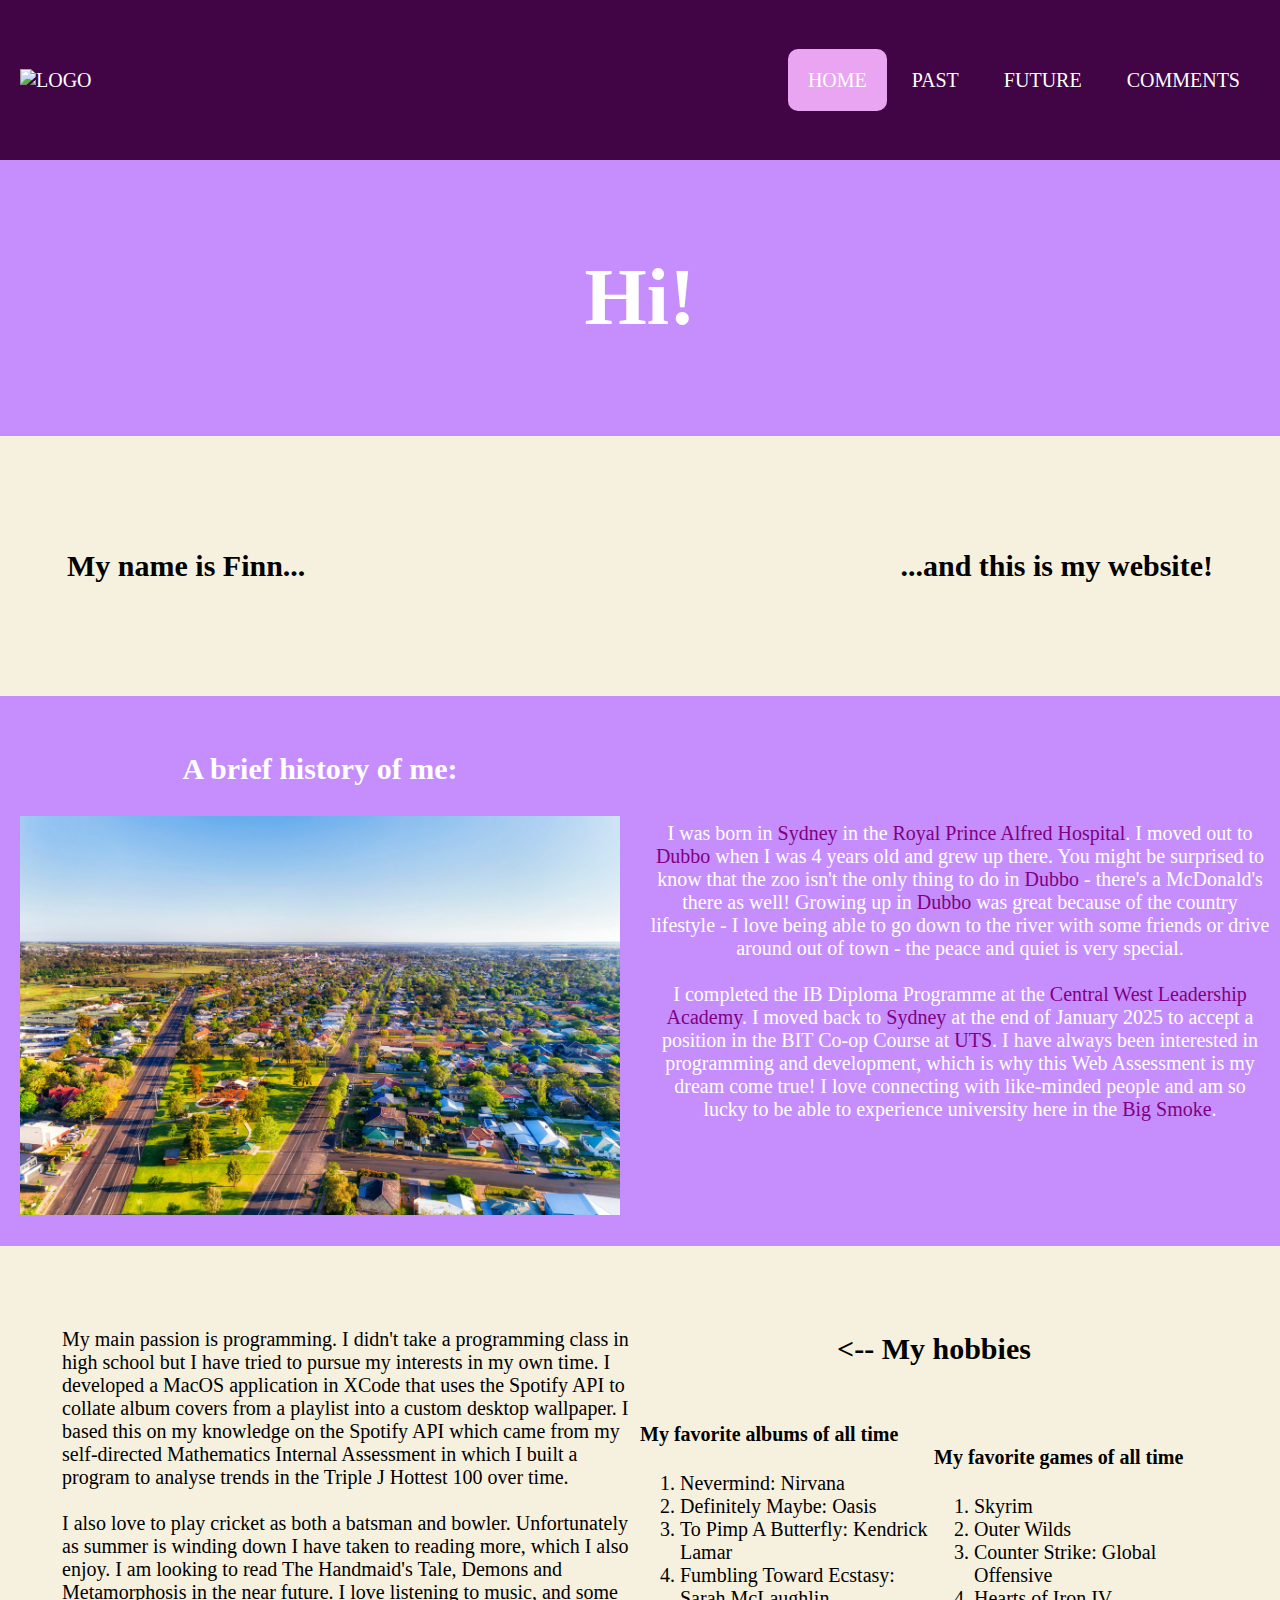
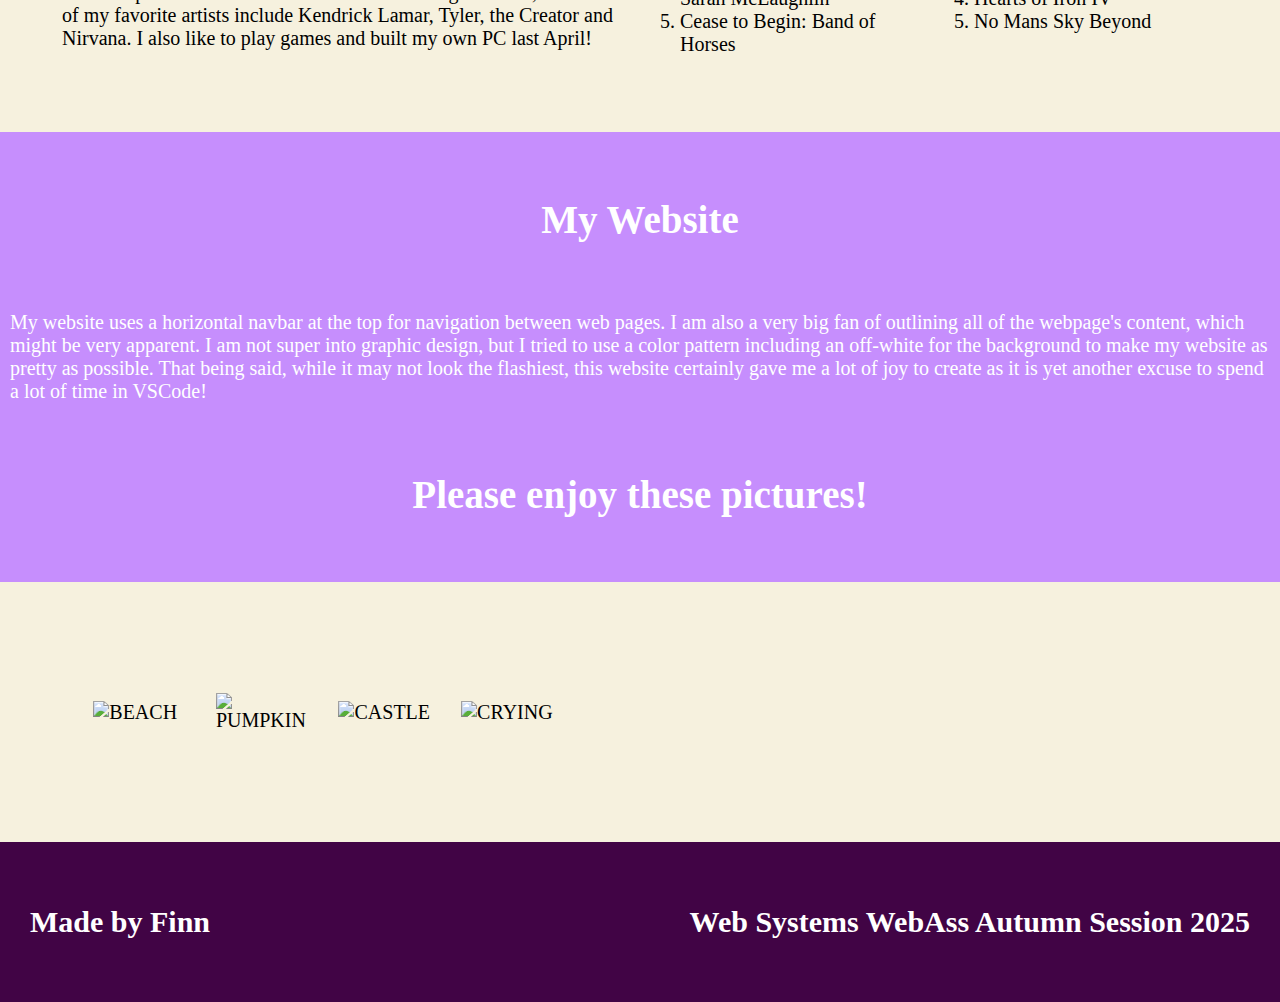
==== commit 23c7e5a2: "THATSITIMDONE" ====
--- a/index.html
+++ b/index.html
@@ -1,12 +1,12 @@
 <!DOCTYPE html>
-<html>
+<html lang="en">
     <head>
         <link rel="stylesheet" href="websystems.css">
         <title>INDEX</title>
     </head>
     <body id="container">
         <div class="menu">
-            <a href="index.html"><img src="photos/LOGO.png" alt="LOGO" class="logo"></a>
+            <a href="index.html"><img src="LOGO.png" alt="LOGO" class="logo"></a>
             <ul>
                 <li class="menuListItems" id="selectedPage"><a href="index.html">HOME</a></li>
                 <li class="menuListItems"><a href="past.html">PAST</a></li>
@@ -29,11 +29,11 @@
 
             <div class="row">
                 <div class="split">
-                    <div class="center" id="fifty">
-                        <div id="full"><h3 class="subtext" id="centerAlign">A brief history of me:</h3></div>
-                        <img src="photos/dubbo.jpeg" alt="DUBBO">
+                    <div class="fifty center">
+                        <div class="full"><h3 class="subtext centerAlign">A brief history of me:</h3></div>
+                        <img src="dubbo.jpeg" alt="DUBBO">
                     </div>
-                    <div id="fifty">
+                    <div class="fifty center">
                         <p>I was born in <span class="placeSpan">Sydney</span> in the <span class="placeSpan">Royal Prince Alfred Hospital</span>. I moved out to <span class="placeSpan">Dubbo</span>
                             when I was 4 years old and grew up there. You might be surprised to know that 
                             the zoo isn't the only thing to do in <span class="placeSpan">Dubbo</span> - there's a McDonald's there as well!
@@ -56,7 +56,7 @@
 
             <div class="altrow">
                 <div class="split">
-                    <div id="fifty">
+                    <div class="fifty">
                         <p>My main passion is programming. I didn't take a programming class in high school but I
                             have tried to pursue my interests in my own time. I developed a MacOS application in XCode
                             that uses the Spotify API to collate album covers from a playlist into a custom desktop
@@ -72,10 +72,10 @@
                             Kendrick Lamar, Tyler, the Creator and Nirvana. I also like to play games and built my own PC last April!
                         </p> 
                     </div>
-                    <div id="fifty">
-                        <div id="full"><h3 class="subtext" id="centerAlign">&lt;-- My hobbies</h3></div>
+                    <div class="fifty">
+                        <div class="full"><h3 class="subtext centerAlign">&lt;-- My hobbies</h3></div>
                         <div class="split">
-                            <div id="fifty">
+                            <div class="fifty">
                                 <h4>My favorite albums of all time</h4>
                                 <ol>
                                     <li>Nevermind: Nirvana</li>
@@ -85,7 +85,7 @@
                                     <li>Cease to Begin: Band of Horses</li>
                                 </ol>
                             </div>
-                            <div id="fifty">
+                            <div class="fifty">
                                 <h4>My favorite games of all time</h4>
                                 <ol>
                                     <li>Skyrim</li>
@@ -101,28 +101,28 @@
             </div>
             
             <div class="row" id="column">
-                <h3 class="subtext" id="centerAlign">My Website</h3>
+                <h3 class="subtext centerAlign">My Website</h3>
                 <p>My website uses a horizontal navbar at the top for navigation between web pages. I am also a very big fan of 
                     outlining all of the webpage's content, which might be very apparent. I am not super into graphic design, but 
                     I tried to use a color pattern including an off-white for the background to make my website as pretty as possible.
                     That being said, while it may not look the flashiest, this website certainly gave me a lot of joy to create as it
                     is yet another excuse to spend a lot of time in VSCode!
                 </p>
-                <h3 class="subtext" id="centerAlign">Please enjoy these pictures!</h3>
+                <h3 class="subtext centerAlign">Please enjoy these pictures!</h3>
             </div>
 
             <div class="altrow">
                 <div class="carousel">
-                    <img src="photos/beach.JPG" alt="BEACH">
-                    <img src="photos/pumpkin.JPG" alt="PUMPKIN">
-                    <img src="photos/meersburg.JPG" alt="CASTLE">
-                    <img src="photos/crying.jpg" alt="CRYING">
+                    <img src="beach.JPG" alt="BEACH">
+                    <img src="pumpkin.JPG" alt="PUMPKIN">
+                    <img src="meersburg.JPG" alt="CASTLE">
+                    <img src="crying.JPG" alt="CRYING">
                 </div>
             </div>
 
             <div class="menu">
-                <h3 class="subtext" id="footerText">Made by Finn</h3>
-                <h3 class="subtext" id="footerText">Web Systems WebAss Autumn Session 2025</h3>
+                <h3 class="subtext footerText">Made by Finn</h3>
+                <h3 class="subtext footerText">Web Systems WebAss Autumn Session 2025</h3>
             </div>
         </div>
     </body>
--- a/websystems.css
+++ b/websystems.css
@@ -106,7 +106,7 @@
     width: 100%;
 }
 
-#centerAlign {
+.centerAlign {
     text-align: center;
 }
 
@@ -130,7 +130,7 @@
     flex: 7;
 }
 
-#twenty {
+.twenty {
     flex: 2;
 }
 
@@ -141,12 +141,12 @@
     margin-right: 0.5em;
 }
 
-#forty {
+.forty {
     flex: 4;
     margin-right: 1em;
 }
 
-#fifty {
+.fifty {
     flex: 5;
 }
 
@@ -177,13 +177,13 @@
     width: 30%;
 }
 
-#footerText {
+.footerText {
     color: white;
     margin-left: 1em;
     margin-right: 1em;
 }
 
-#subtitle {
+.subtitle {
     font-size: 3em;
 }
 
@@ -220,20 +220,24 @@
     color: #410445;
 }
 
-#developed {
+.developed {
     margin-left: 1em;
     font-size: 1.5em;
 }
 
-#priorities {
+.priorities {
     font-size: 1.2em;
 }
 
-#overallpics1{
+.priorities li {
+    font-size: 1.2em;
+}
+
+.overallpics1{
     width: 50%;
 }
 
-#overallpics2 {
+.overallpics2 {
     width: 30%;
 }
 
@@ -259,4 +263,3 @@
 
 
 
-
